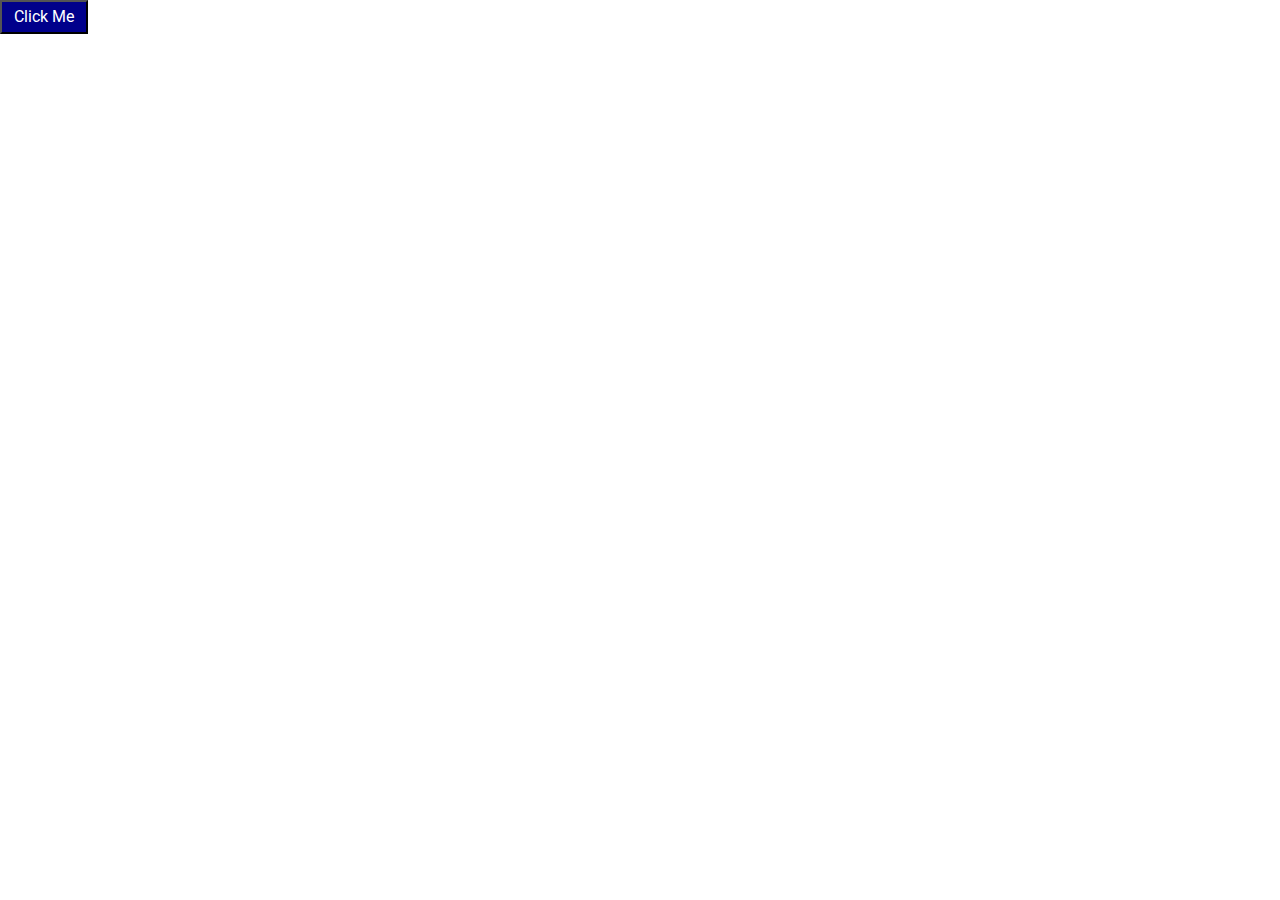
==== src/index.html @ 2f559e44 "Structured with a few file and folders" ====
<!DOCTYPE html>
<html>
  <head>
    <title>Fifteen Puzzle</title>

    <link rel="preconnect" href="https://fonts.googleapis.com" />
    <link rel="preconnect" href="https://fonts.gstatic.com" crossorigin />
    <link
      href="https://fonts.googleapis.com/css2?family=Montserrat&family=Roboto&family=Vazirmatn&display=swap"
      rel="stylesheet"
    />

    <link rel="stylesheet" href="css/reset.css" />
    <link rel="stylesheet" href="css/main.css" />
    <link rel="stylesheet" href="css/button.css" />
  </head>
  <body>
    <header class="header">
      <button class="button button--primary">Click Me</button>
    </header>
    <main></main>
  </body>
</html>
---- src/css/main.css ----
html,
body {
  width: 100%;
  height: 100%;
}

body {
  font-family: "Roboto", sans-serif;
}
---- src/css/button.css ----
.button {
  padding: 6px 12px;
  cursor: pointer;
}

.button--sm {
  font-size: 90%;
}

.button--lg {
  font-size: 120%;
}

.button--primary {
  color: white;
  background-color: blue;
}
.button--primary:hover {
  background-color: darkblue;
}

.button--secondary {
  color: white;
  background-color: green;
}
.button-secondary:hover {
  background-color: darkgreen;
}
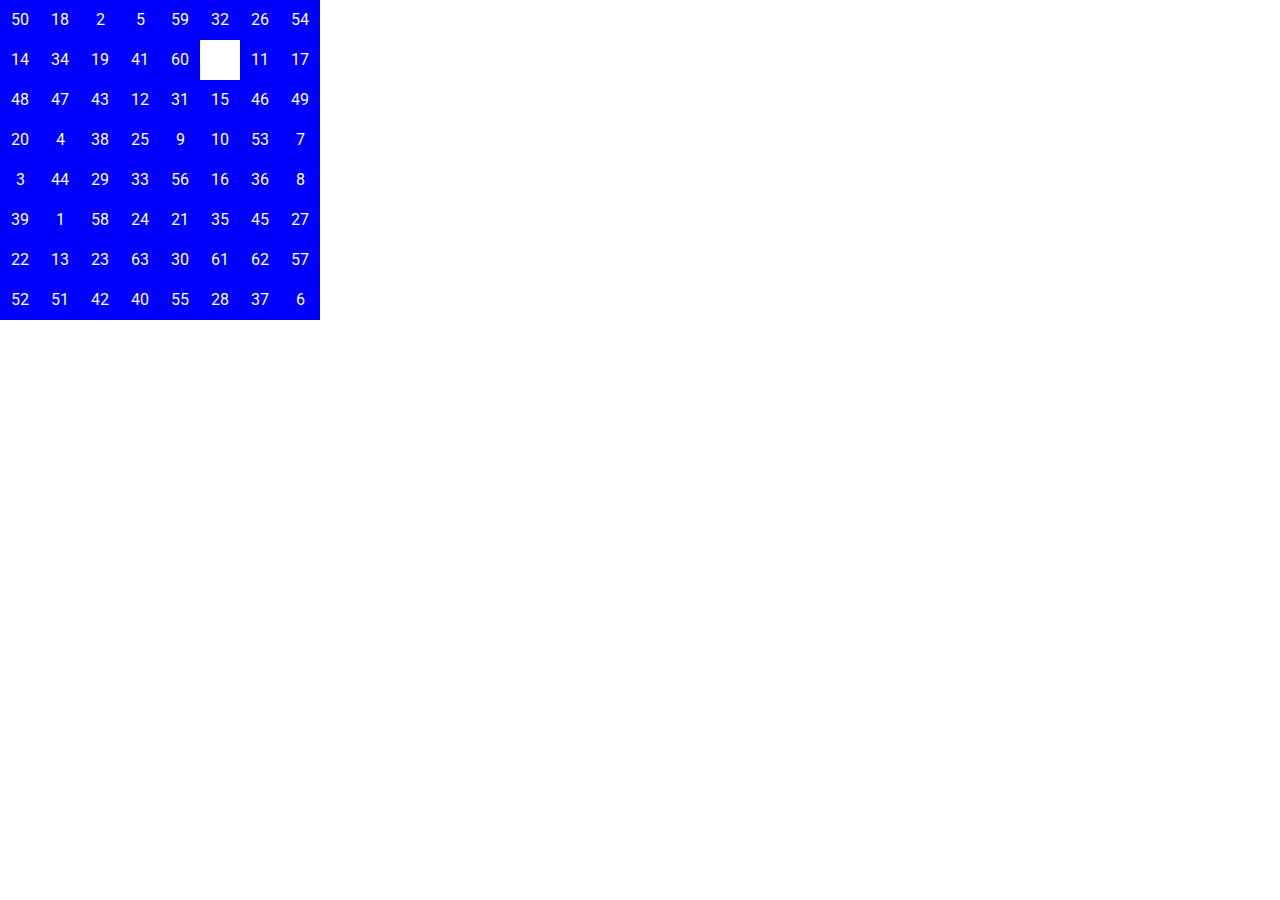
==== commit e9c9c419: "Integrated game and initialize the board" ====
--- a/src/index.html
+++ b/src/index.html
@@ -15,9 +15,15 @@
     <link rel="stylesheet" href="css/button.css" />
   </head>
   <body>
-    <header class="header">
-      <button class="button button--primary">Click Me</button>
-    </header>
-    <main></main>
+    <header class="header"></header>
+    <main>
+      <div id="board" style="position: relative"></div>
+    </main>
+
+    <script type="text/javascript" src="js/utils.js"></script>
+    <script type="text/javascript" src="js/board.js"></script>
+    <script type="text/javascript" src="js/tile.js"></script>
+    <script type="text/javascript" src="js/game.js"></script>
+    <script type="text/javascript" src="js/main.js"></script>
   </body>
 </html>
--- a/src/css/main.css
+++ b/src/css/main.css
@@ -7,3 +7,20 @@
 body {
   font-family: "Roboto", sans-serif;
 }
+
+/* TODO: Move this to tile.css */
+
+.tile {
+  position: absolute;
+  display: flex;
+  align-items: center;
+  justify-content: center;
+  width: 40px;
+  height: 40px;
+  background-color: blue;
+  color: white;
+}
+
+.empty-tile {
+  background-color: white;
+}
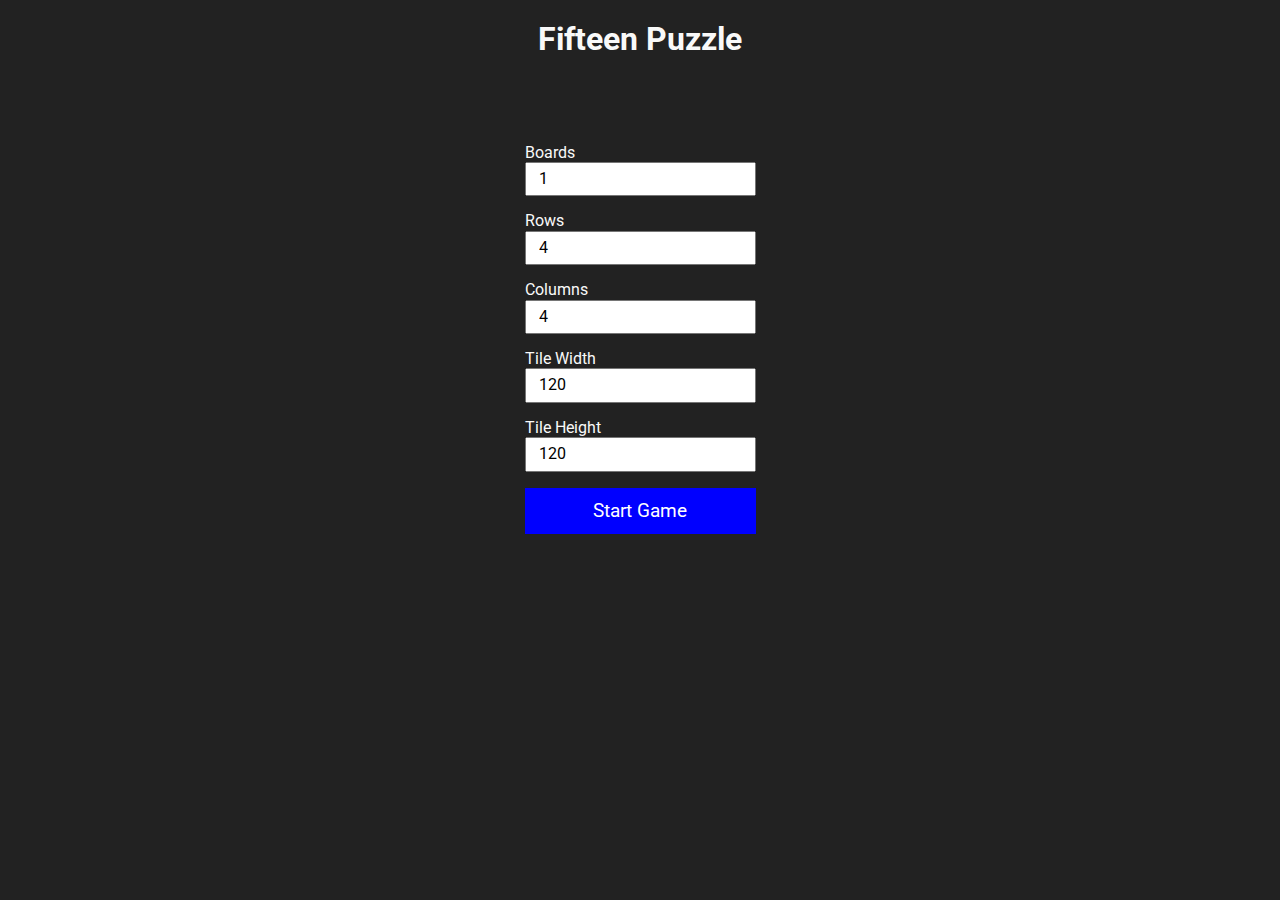
==== commit 94efea96: "Restructure the app" ====
--- a/src/index.html
+++ b/src/index.html
@@ -10,20 +10,83 @@
       rel="stylesheet"
     />
 
-    <link rel="stylesheet" href="css/reset.css" />
-    <link rel="stylesheet" href="css/main.css" />
-    <link rel="stylesheet" href="css/button.css" />
+    <link rel="stylesheet" href="_css/reset.css" />
+    <link rel="stylesheet" href="_css/main.css" />
+    <link rel="stylesheet" href="ui/grid.css" />
+    <link rel="stylesheet" href="ui/button.css" />
+    <link rel="stylesheet" href="ui/form.css" />
+    <link rel="stylesheet" href="ui/input.css" />
   </head>
   <body>
-    <header class="header"></header>
-    <main>
-      <div id="board" style="position: relative"></div>
-    </main>
+    <div class="main-wrapper">
+      <header>
+        <h1>Fifteen Puzzle</h1>
+      </header>
+      <main>
+        <div class="row">
+          <div class="column _40"></div>
+          <div class="column">
+            <div class="form-group">
+              <label>Boards</label>
+              <input id="boards-input" class="input" type="number" value="1" />
+            </div>
+            <div class="form-group">
+              <label>Rows</label>
+              <input id="rows-input" class="input" type="number" value="4" />
+            </div>
+            <div class="form-group">
+              <label>Columns</label>
+              <input id="columns-input" class="input" type="number" value="4" />
+            </div>
+            <div class="form-group">
+              <label>Tile Width</label>
+              <input
+                id="tile-width-input"
+                class="input"
+                type="number"
+                value="120"
+              />
+            </div>
+            <div class="form-group">
+              <label>Tile Height</label>
+              <input
+                id="tile-height-input"
+                class="input"
+                type="number"
+                value="120"
+              />
+            </div>
+            <div>
+              <button
+                id="start-game-button"
+                class="button button--block button--lg button--primary"
+              >
+                Start Game
+              </button>
+            </div>
+          </div>
+          <div class="column _40"></div>
+        </div>
+      </main>
+    </div>
 
-    <script type="text/javascript" src="js/utils.js"></script>
-    <script type="text/javascript" src="js/board.js"></script>
-    <script type="text/javascript" src="js/tile.js"></script>
-    <script type="text/javascript" src="js/game.js"></script>
-    <script type="text/javascript" src="js/main.js"></script>
+    <script type="text/javascript">
+      const boardsInput = document.getElementById("boards-input");
+      const rowsInput = document.getElementById("rows-input");
+      const columnsInput = document.getElementById("columns-input");
+      const tileWidthInput = document.getElementById("tile-width-input");
+      const tileHeightInput = document.getElementById("tile-height-input");
+      const startGameButton = document.getElementById("start-game-button");
+
+      startGameButton.addEventListener("click", () => {
+        window.localStorage.setItem("numberOfBoards", boardsInput.value);
+        window.localStorage.setItem("numberOfRows", rowsInput.value);
+        window.localStorage.setItem("numberOfColumns", columnsInput.value);
+        window.localStorage.setItem("tileWidth", tileWidthInput.value);
+        window.localStorage.setItem("tileHeight", tileHeightInput.value);
+
+        window.location.href = "game.html";
+      });
+    </script>
   </body>
 </html>
--- a/src/_css/main.css
+++ b/src/_css/main.css
@@ -0,0 +1,29 @@
+html,
+body {
+  width: 100%;
+  height: 100%;
+}
+
+body {
+  font-family: "Roboto", sans-serif;
+  background-color: #222;
+  color: #f9f9f9;
+}
+
+.main-wrapper {
+  height: 100%;
+  display: flex;
+  flex-direction: column;
+  gap: 2rem;
+}
+
+.main-wrapper header {
+  display: flex;
+  align-items: center;
+  justify-content: center;
+}
+
+.main-wrapper main {
+  flex: 1;
+  padding: 2rem;
+}
--- a/src/ui/grid.css
+++ b/src/ui/grid.css
@@ -0,0 +1,30 @@
+.row {
+  display: flex;
+  flex-direction: row;
+  flex-wrap: wrap;
+  justify-content: flex-start;
+  gap: 4rem;
+}
+
+.column {
+  flex-basis: 100%;
+  position: relative;
+}
+
+@media screen and (min-width: 800px) {
+  .column {
+    flex: 1;
+  }
+  ._25 {
+    flex: 2.5;
+  }
+  ._33 {
+    flex: 3.3;
+  }
+  ._40 {
+    flex: 4;
+  }
+  ._50 {
+    flex: 5;
+  }
+}
--- a/src/ui/button.css
+++ b/src/ui/button.css
@@ -0,0 +1,33 @@
+.button {
+  padding: 12px 24px;
+  cursor: pointer;
+  border: none;
+}
+
+.button--block {
+  width: 100%;
+}
+
+.button--sm {
+  font-size: 90%;
+}
+
+.button--lg {
+  font-size: 120%;
+}
+
+.button--primary {
+  color: white;
+  background-color: blue;
+}
+.button--primary:hover {
+  background-color: darkblue;
+}
+
+.button--secondary {
+  color: white;
+  background-color: green;
+}
+.button-secondary:hover {
+  background-color: darkgreen;
+}
--- a/src/ui/form.css
+++ b/src/ui/form.css
@@ -0,0 +1,5 @@
+.form-group {
+  display: flex;
+  flex-direction: column;
+  padding-bottom: 1rem;
+}--- a/src/ui/input.css
+++ b/src/ui/input.css
@@ -0,0 +1,3 @@
+.input {
+  padding: 6px 12px;
+}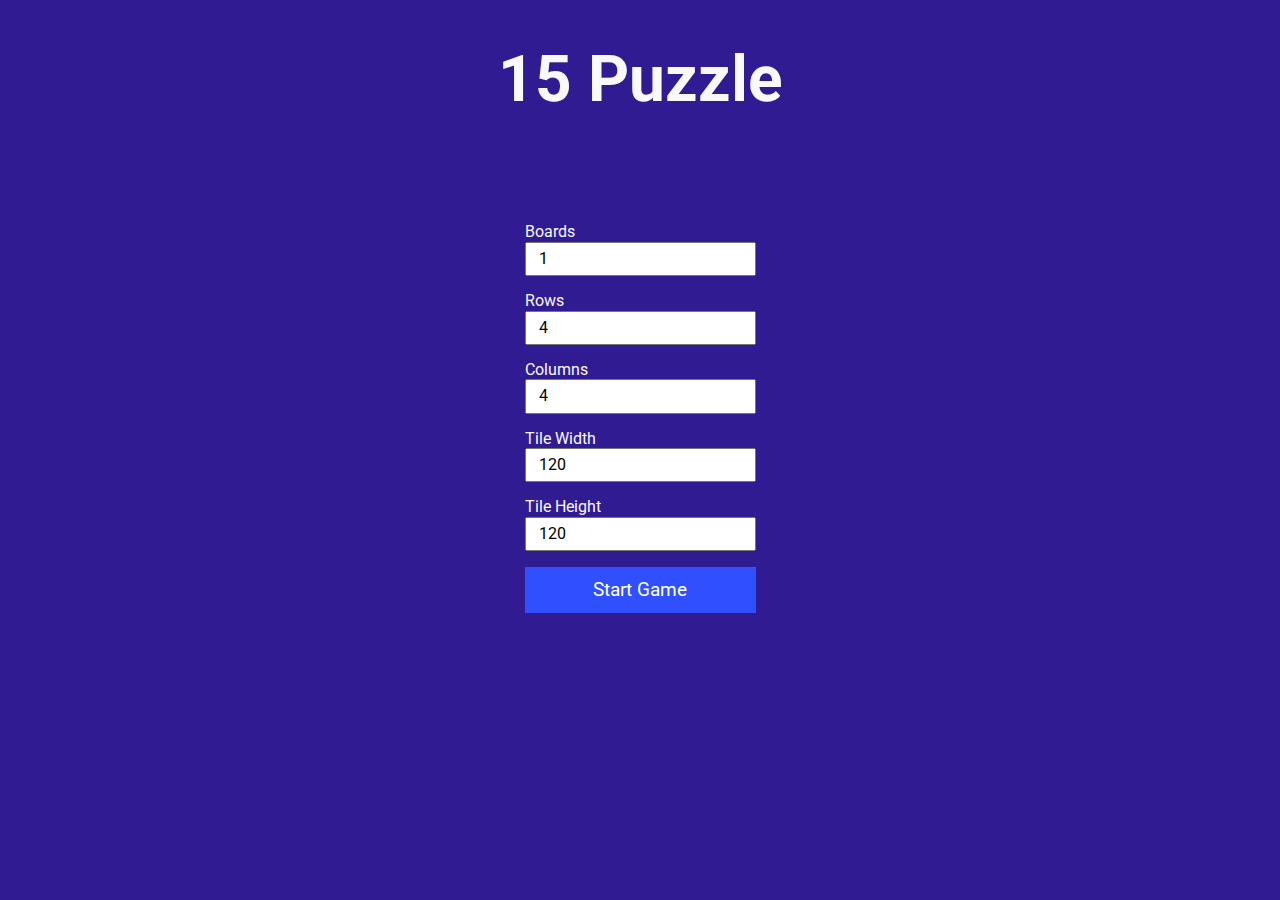
==== commit 1a533b79: "Update game both interface and logic" ====
--- a/src/index.html
+++ b/src/index.html
@@ -20,7 +20,7 @@
   <body>
     <div class="main-wrapper">
       <header>
-        <h1>Fifteen Puzzle</h1>
+        <h1>15 Puzzle</h1>
       </header>
       <main>
         <div class="row">
--- a/src/_css/main.css
+++ b/src/_css/main.css
@@ -8,6 +8,7 @@
   font-family: "Roboto", sans-serif;
   background-color: #222;
   color: #f9f9f9;
+  background-color: #311B92;
 }
 
 .main-wrapper {
@@ -19,11 +20,13 @@
 
 .main-wrapper header {
   display: flex;
+  flex-direction: column;
   align-items: center;
   justify-content: center;
+  font-size: 200%;
 }
 
 .main-wrapper main {
   flex: 1;
   padding: 2rem;
-}
+}--- a/src/ui/grid.css
+++ b/src/ui/grid.css
@@ -3,7 +3,7 @@
   flex-direction: row;
   flex-wrap: wrap;
   justify-content: flex-start;
-  gap: 4rem;
+  gap: 12rem;
 }
 
 .column {
--- a/src/ui/button.css
+++ b/src/ui/button.css
@@ -2,6 +2,7 @@
   padding: 12px 24px;
   cursor: pointer;
   border: none;
+  text-decoration: none;
 }
 
 .button--block {
@@ -18,16 +19,16 @@
 
 .button--primary {
   color: white;
-  background-color: blue;
+  background-color: #304FFE;
 }
 .button--primary:hover {
-  background-color: darkblue;
+  background-color: #2962FF;
 }
 
 .button--secondary {
-  color: white;
-  background-color: green;
+  color: black;
+  background-color: #00C853;
 }
-.button-secondary:hover {
-  background-color: darkgreen;
+.button--secondary:hover {
+  background-color: #64DD17;
 }
